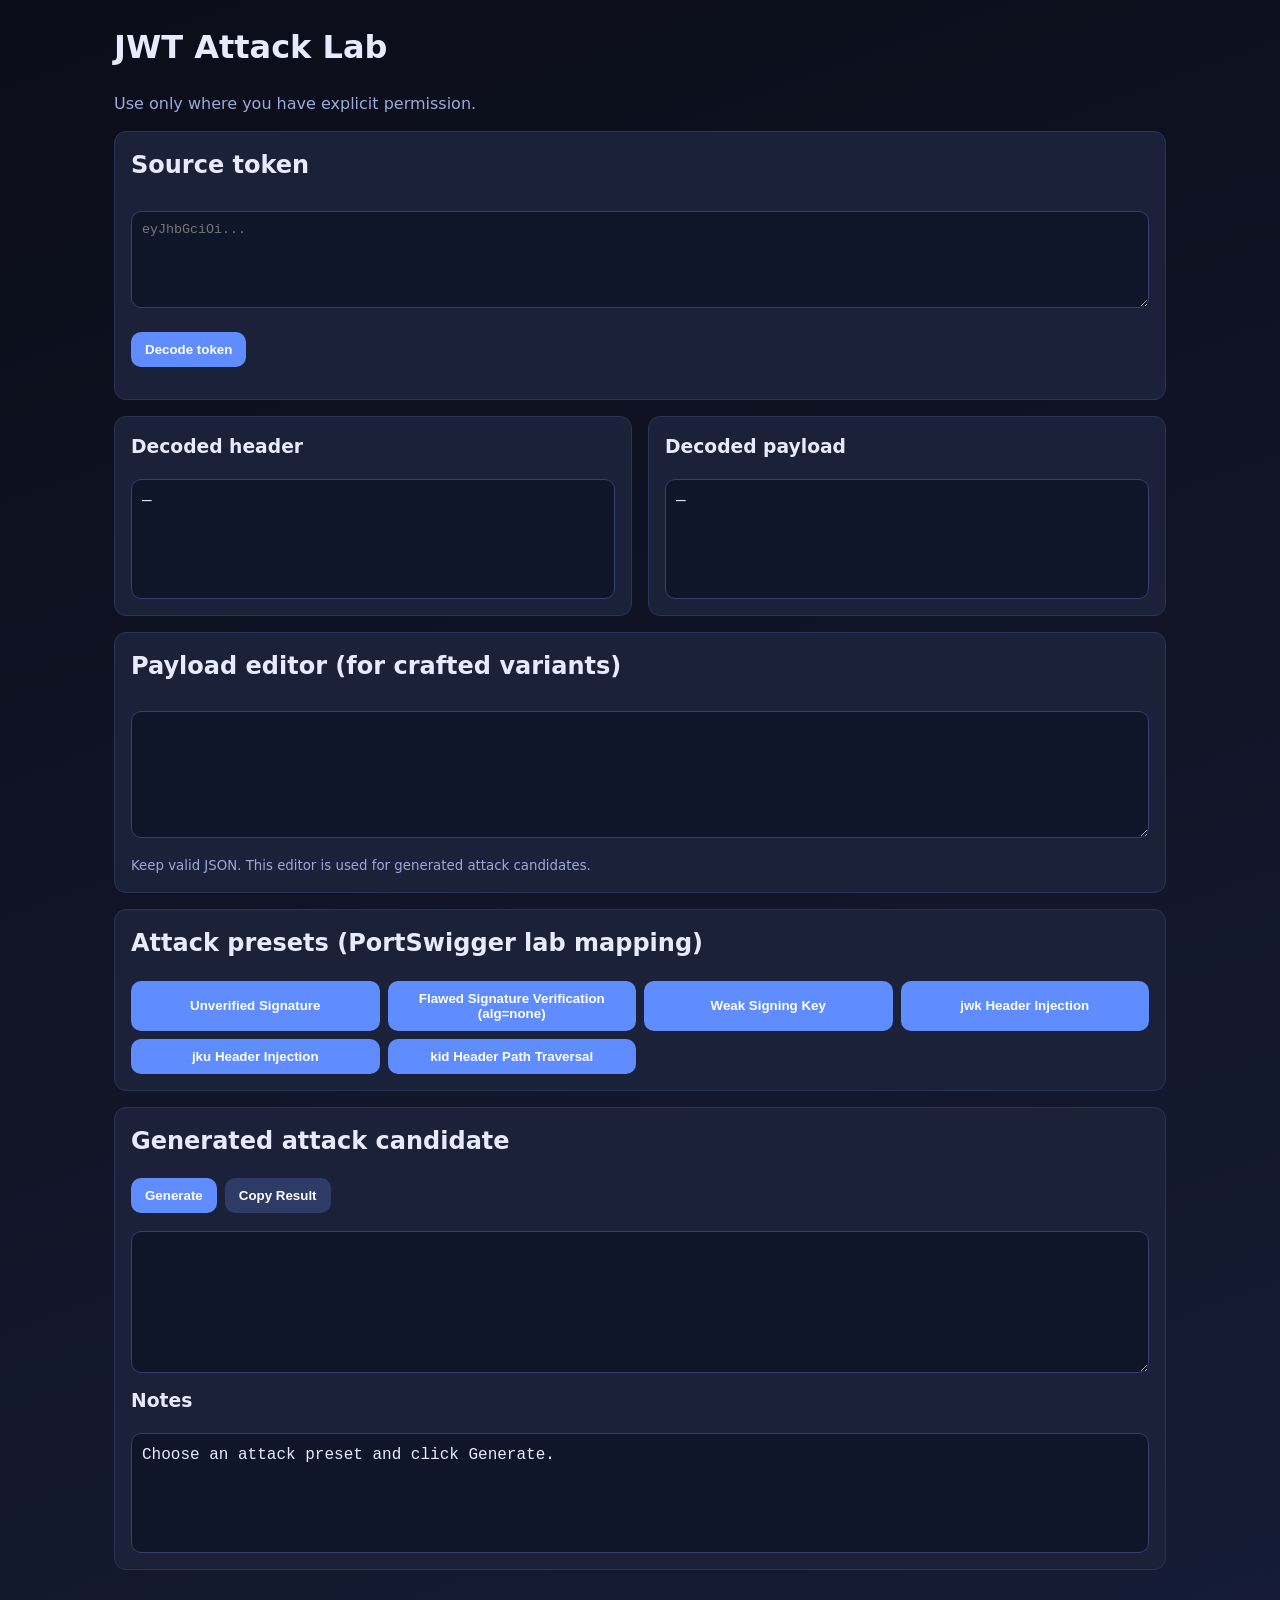
==== index.html @ 54688c31 "Fix JKU UI duplication and clean attack switching logic" ====
<!doctype html>
<html lang="en">
<head>
  <meta charset="UTF-8" />
  <meta name="viewport" content="width=device-width,initial-scale=1" />
  <title>JWT Pentest Helper — Attack Lab</title>
  <link rel="stylesheet" href="styles.css" />
</head>
<body>
  <main class="container">
    <h1>JWT Attack Lab</h1>
    <p class="lead">Use only where you have explicit permission.</p>

    <section class="card">
      <h2>Source token</h2>
      <textarea id="sourceToken" rows="5" spellcheck="false" placeholder="eyJhbGciOi..."></textarea>
      <div class="actions">
        <button id="reloadBtn">Decode token</button>
      </div>
      <p id="decodeError" class="error" aria-live="polite"></p>
    </section>

    <section class="grid">
      <article class="card">
        <h3>Decoded header</h3>
        <pre id="headerOut">—</pre>
      </article>
      <article class="card">
        <h3>Decoded payload</h3>
        <pre id="payloadOut">—</pre>
      </article>
    </section>

    <section class="card">
      <h2>Payload editor (for crafted variants)</h2>
      <textarea id="payloadEditor" rows="7" spellcheck="false"></textarea>
      <small>Keep valid JSON. This editor is used for generated attack candidates.</small>
    </section>

    <section class="card">
      <h2>Attack presets (PortSwigger lab mapping)</h2>
      <div class="attack-list">
        <button data-attack="unverified-signature">Unverified Signature</button>
        <button data-attack="flawed-signature">Flawed Signature Verification (alg=none)</button>
        <button data-attack="weak-signing-key">Weak Signing Key</button>
        <button data-attack="jwk-header-injection">jwk Header Injection</button>
        <button data-attack="jku-header-injection">jku Header Injection</button>
        <button data-attack="kid-path-traversal">kid Header Path Traversal</button>
      </div>
    </section>

    <section id="attackInputSection" class="card hidden">
      <h2>Attack-specific input</h2>
      <label id="extraInputLabel" for="extraInput"></label>
      <textarea id="extraInput" rows="4" spellcheck="false"></textarea>
      <small id="extraInputHelp"></small>

      <div id="jwkTools" class="hidden">
        <label for="jwkAlgSelect">JWK generation algorithm</label>
        <select id="jwkAlgSelect">
          <option>HS256</option><option>HS384</option><option>HS512</option>
          <option>RS256</option><option>RS384</option><option>RS512</option>
          <option>PS256</option><option>PS384</option><option>PS512</option>
          <option>ES256</option><option>ES384</option><option>ES512</option>
          <option>EdDSA</option>
        </select>
        <div class="actions">
          <button id="genJwkAlgKeyBtn" type="button" class="secondary">Generate key for selected alg</button>
          <button id="embedJwkSignBtn" type="button">Embed JWK & Sign token</button>
        </div>
        <small id="jwkAlgHelp">Burp-like flow: generate key -> jwk is embedded in header -> token is signed with matching private key.</small>
      </div>

      <div id="jkuTools" class="hidden">
        <label for="jkuKidInput">KID for JWKS</label>
        <input id="jkuKidInput" type="text" placeholder="auto-generated-kid" />
        <div class="actions">
          <button id="genJkuRsaBtn" type="button" class="secondary">Generate RSA key for JKU</button>
          <button id="copyJwksBtn" type="button" class="secondary">Copy JWKS JSON</button>
          <button id="signJkuBtn" type="button">Sign JKU token now</button>
        </div>
        <textarea id="jwksOutput" rows="5" readonly></textarea>
      </div>

      <h3>Step-by-step</h3>
      <pre id="attackSteps">Select an attack to see guided steps.</pre>
    </section>

    <section class="card">
      <h2>Generated attack candidate</h2>
      <div class="actions">
        <button id="generateBtn">Generate</button>
        <button id="copyBtn" class="secondary">Copy Result</button>
      </div>
      <textarea id="resultToken" rows="8" readonly></textarea>
      <h3>Notes</h3>
      <pre id="attackNotes">Choose an attack preset and click Generate.</pre>
    </section>
  </main>

  <script src="attacks.js"></script>
</body>
</html>
---- styles.css ----
:root {
  color-scheme: dark;
  --bg: #0f1220;
  --panel: #1b2138;
  --text: #e8ebff;
  --muted: #9ca9d9;
  --accent: #5f8cff;
  --error: #ff7d7d;
}

* { box-sizing: border-box; }

body {
  margin: 0;
  font: 16px/1.45 Inter, system-ui, -apple-system, Segoe UI, Roboto, sans-serif;
  color: var(--text);
  background: linear-gradient(160deg, #0b0d18, #151c35);
}

.container {
  max-width: 1100px;
  margin: 0 auto;
  padding: 24px;
}

h1, h2, h3 { margin-top: 0; }
.lead { color: var(--muted); }

.card {
  background: var(--panel);
  border: 1px solid #2a3458;
  border-radius: 12px;
  padding: 16px;
  margin-bottom: 16px;
}

textarea, input, select {
  width: 100%;
  background: #10162a;
  color: var(--text);
  border: 1px solid #33406c;
  border-radius: 10px;
  padding: 10px;
  font-family: ui-monospace, SFMono-Regular, Menlo, Consolas, monospace;
  margin: 8px 0;
}

pre {
  white-space: pre-wrap;
  word-break: break-word;
  background: #10162a;
  border: 1px solid #33406c;
  border-radius: 10px;
  padding: 10px;
  margin: 0;
  min-height: 120px;
}

.actions {
  display: flex;
  flex-wrap: wrap;
  gap: 8px;
  margin: 10px 0;
}

button, .button {
  border: none;
  background: var(--accent);
  color: white;
  border-radius: 10px;
  padding: 10px 14px;
  cursor: pointer;
  text-decoration: none;
  font-weight: 600;
}

button.secondary, .button.secondary {
  background: #2e3b66;
}

.grid {
  display: grid;
  grid-template-columns: repeat(auto-fit, minmax(280px, 1fr));
  gap: 16px;
}

.attack-list {
  display: grid;
  gap: 8px;
  grid-template-columns: repeat(auto-fit, minmax(240px, 1fr));
}

.error { color: var(--error); }
small { color: var(--muted); }

.hidden { display: none; }
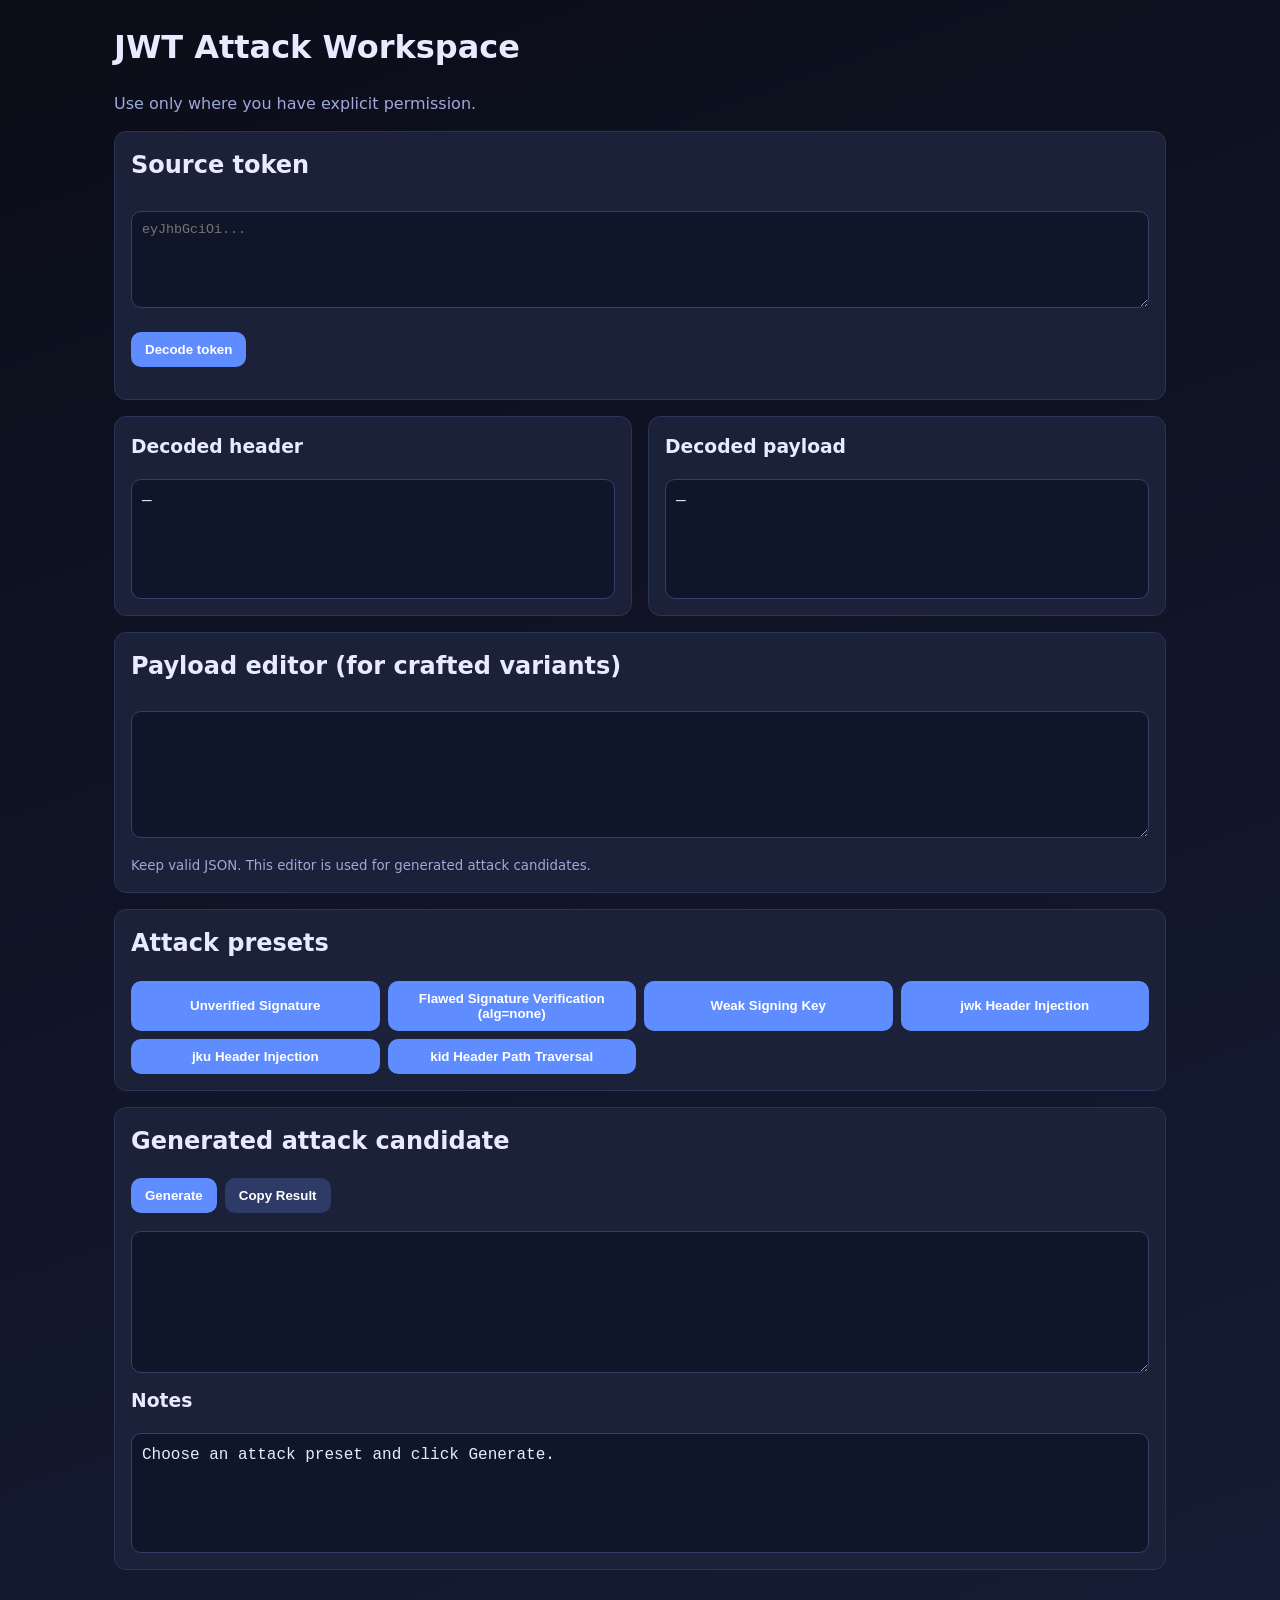
==== commit 02507d18: "Expand kid traversal alg options and remove lab-specific wording" ====
--- a/index.html
+++ b/index.html
@@ -3,12 +3,12 @@
 <head>
   <meta charset="UTF-8" />
   <meta name="viewport" content="width=device-width,initial-scale=1" />
-  <title>JWT Pentest Helper — Attack Lab</title>
+  <title>JWT Pentest Helper</title>
   <link rel="stylesheet" href="styles.css" />
 </head>
 <body>
   <main class="container">
-    <h1>JWT Attack Lab</h1>
+    <h1>JWT Attack Workspace</h1>
     <p class="lead">Use only where you have explicit permission.</p>
 
     <section class="card">
@@ -38,7 +38,7 @@
     </section>
 
     <section class="card">
-      <h2>Attack presets (PortSwigger lab mapping)</h2>
+      <h2>Attack presets</h2>
       <div class="attack-list">
         <button data-attack="unverified-signature">Unverified Signature</button>
         <button data-attack="flawed-signature">Flawed Signature Verification (alg=none)</button>
@@ -68,7 +68,7 @@
           <button id="genJwkAlgKeyBtn" type="button" class="secondary">Generate key for selected alg</button>
           <button id="embedJwkSignBtn" type="button">Embed JWK & Sign token</button>
         </div>
-        <small id="jwkAlgHelp">Burp-like flow: generate key -> jwk is embedded in header -> token is signed with matching private key.</small>
+        <small id="jwkAlgHelp">Generate key, embed JWK in header, and sign token.</small>
       </div>
 
       <div id="jkuTools" class="hidden">
@@ -80,6 +80,18 @@
           <button id="signJkuBtn" type="button">Sign JKU token now</button>
         </div>
         <textarea id="jwksOutput" rows="5" readonly></textarea>
+      </div>
+
+      <div id="kidTools" class="hidden">
+        <label for="kidAlgSelect">Signing algorithm for kid traversal</label>
+        <select id="kidAlgSelect">
+          <option>HS256</option><option>HS384</option><option>HS512</option>
+          <option>RS256</option><option>RS384</option><option>RS512</option>
+          <option>PS256</option><option>PS384</option><option>PS512</option>
+          <option>ES256</option><option>ES384</option><option>ES512</option>
+          <option>EdDSA</option>
+        </select>
+        <small>Tool sets kid traversal path and signs automatically with selected algorithm.</small>
       </div>
 
       <h3>Step-by-step</h3>
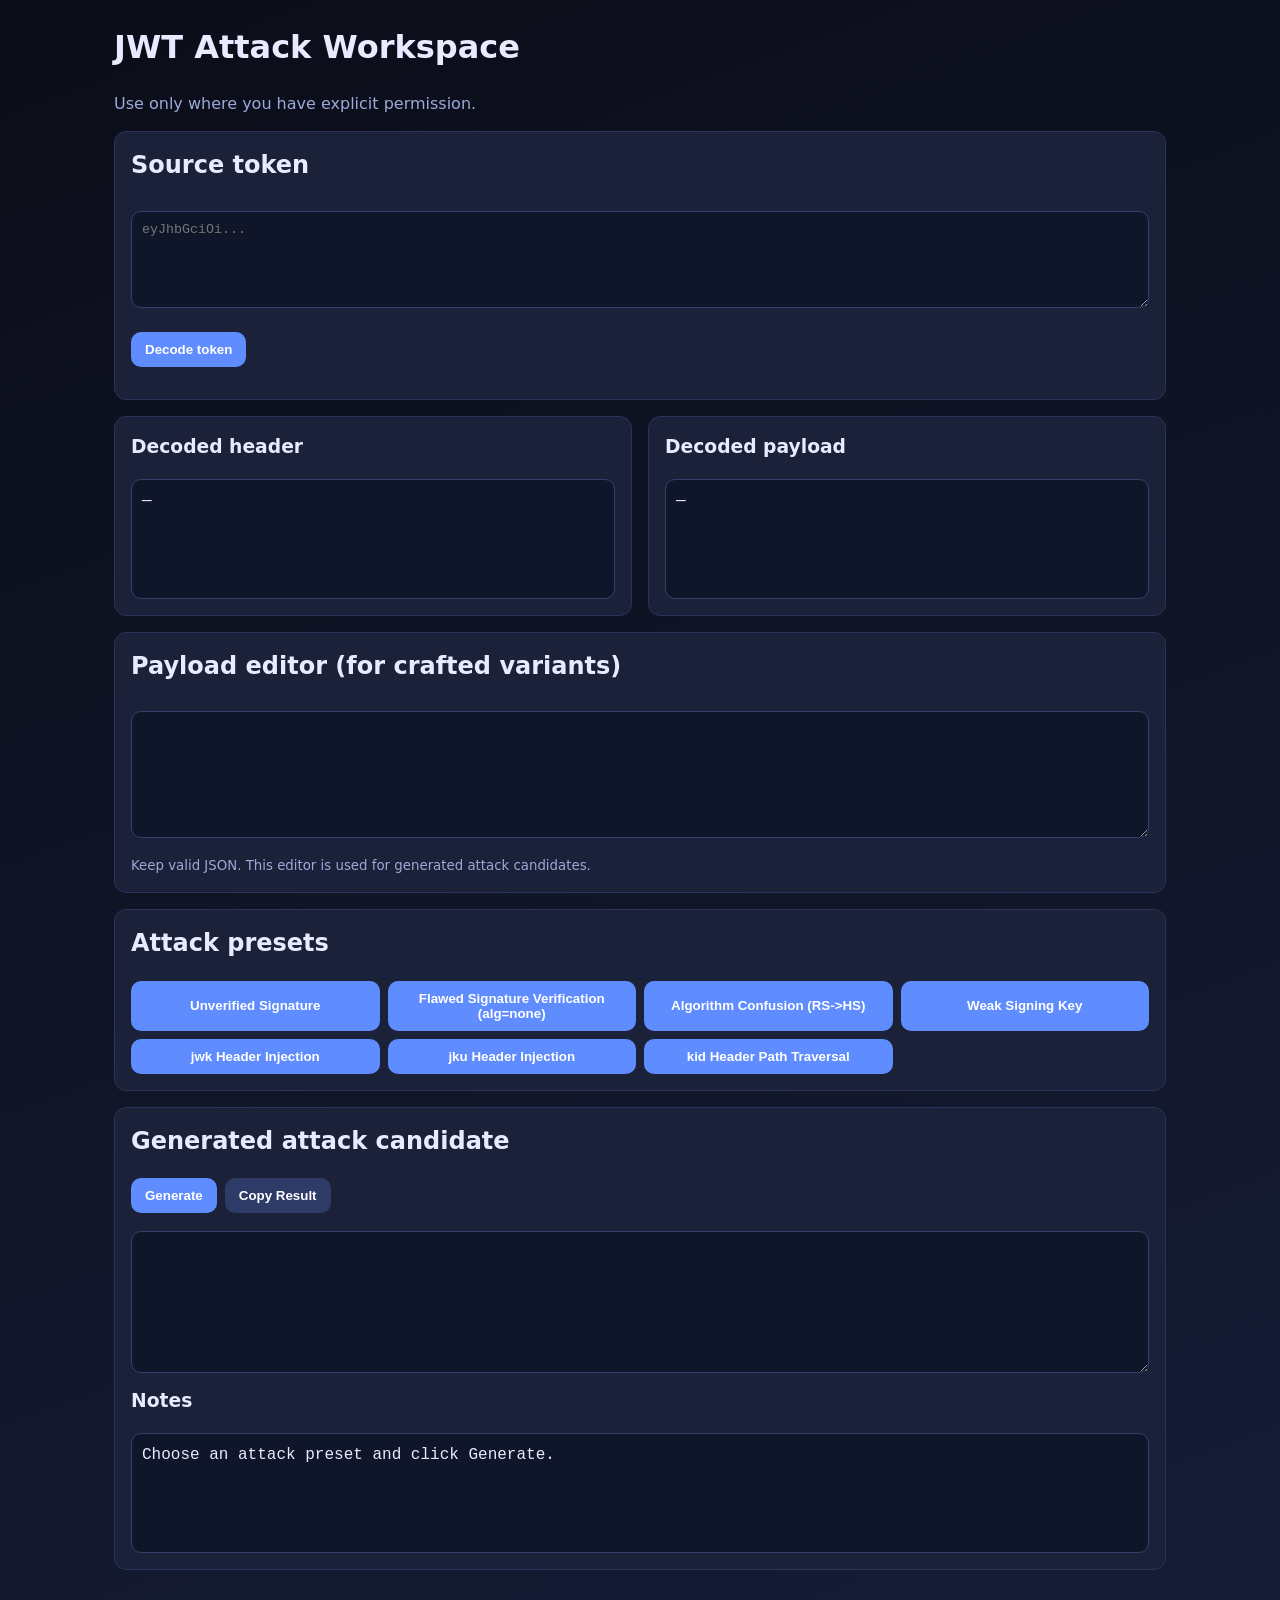
==== commit bcb68cd6: "Add algorithm confusion attack preset with guided flow" ====
--- a/index.html
+++ b/index.html
@@ -42,6 +42,7 @@
       <div class="attack-list">
         <button data-attack="unverified-signature">Unverified Signature</button>
         <button data-attack="flawed-signature">Flawed Signature Verification (alg=none)</button>
+        <button data-attack="algorithm-confusion">Algorithm Confusion (RS->HS)</button>
         <button data-attack="weak-signing-key">Weak Signing Key</button>
         <button data-attack="jwk-header-injection">jwk Header Injection</button>
         <button data-attack="jku-header-injection">jku Header Injection</button>
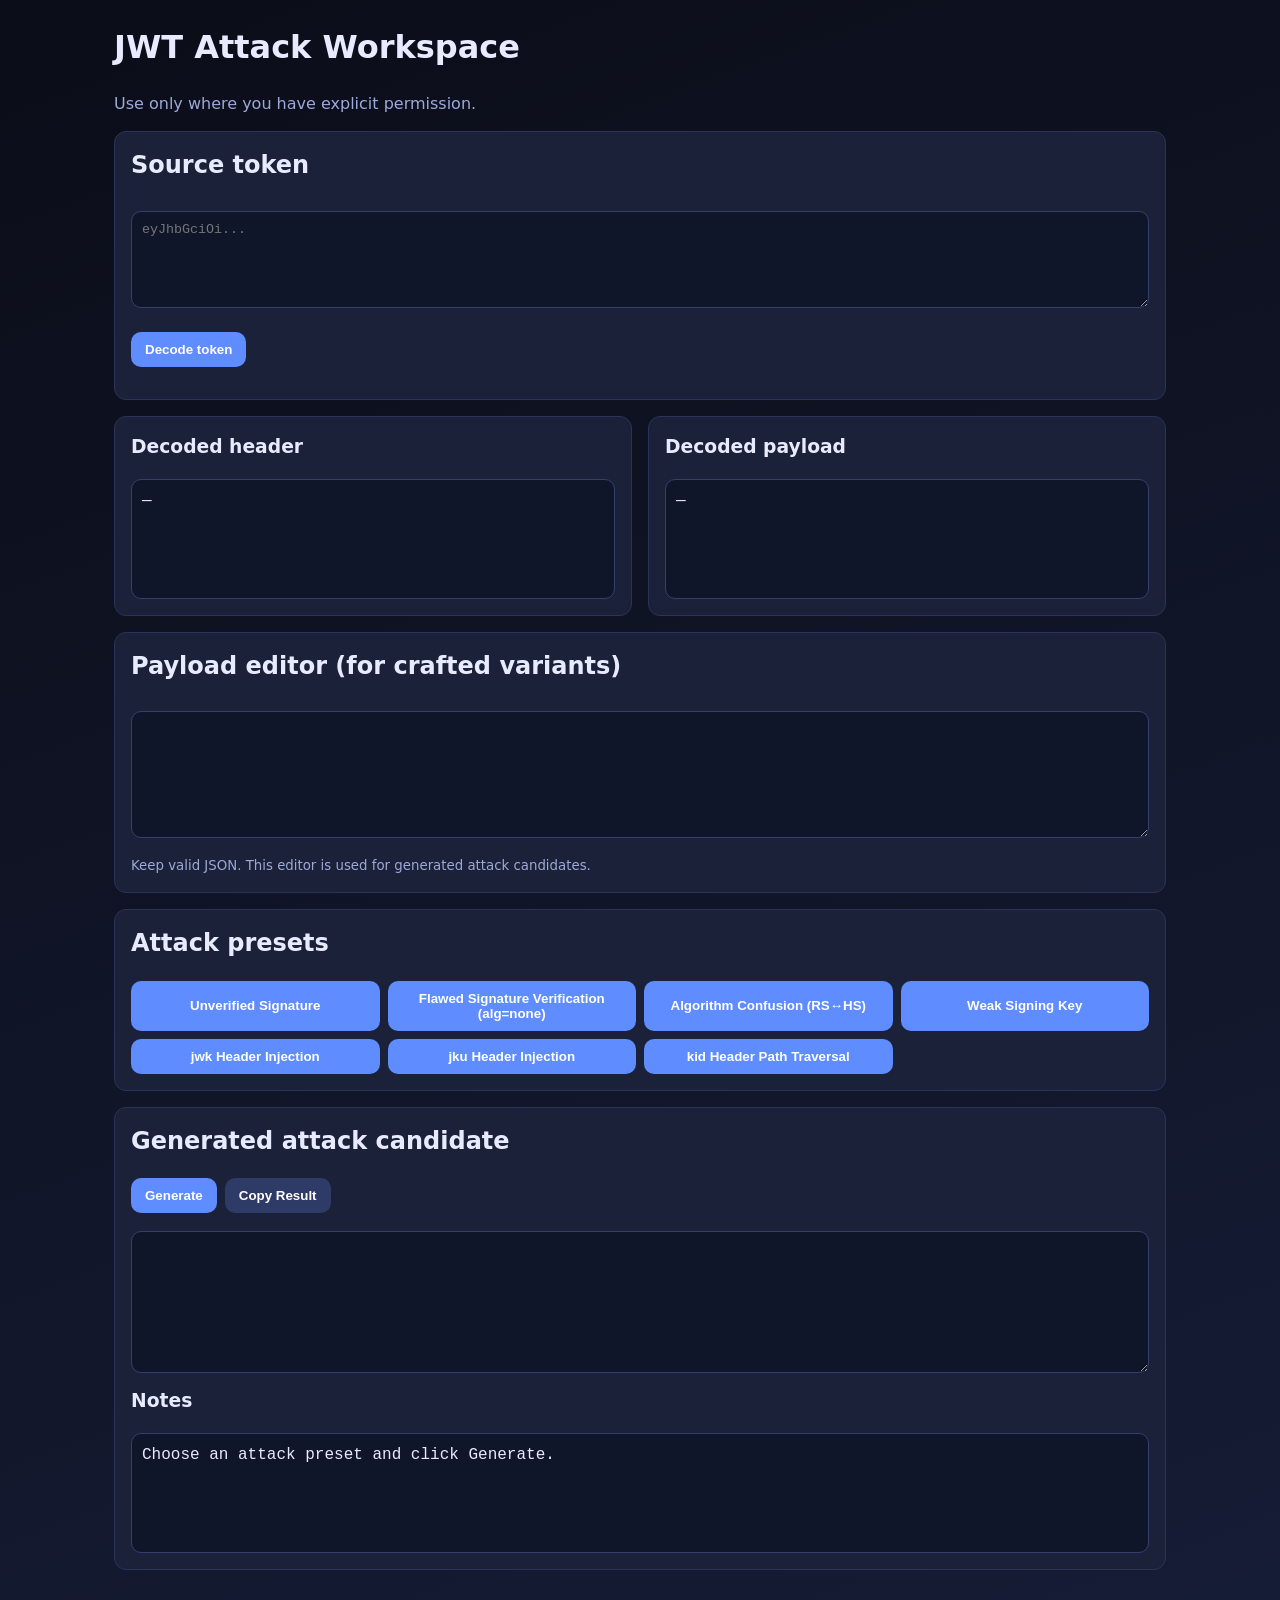
==== commit d6481980: "Automate algorithm confusion flow from jwks input" ====
--- a/index.html
+++ b/index.html
@@ -42,7 +42,7 @@
       <div class="attack-list">
         <button data-attack="unverified-signature">Unverified Signature</button>
         <button data-attack="flawed-signature">Flawed Signature Verification (alg=none)</button>
-        <button data-attack="algorithm-confusion">Algorithm Confusion (RS->HS)</button>
+        <button data-attack="algorithm-confusion">Algorithm Confusion (RS↔HS)</button>
         <button data-attack="weak-signing-key">Weak Signing Key</button>
         <button data-attack="jwk-header-injection">jwk Header Injection</button>
         <button data-attack="jku-header-injection">jku Header Injection</button>
@@ -55,6 +55,16 @@
       <label id="extraInputLabel" for="extraInput"></label>
       <textarea id="extraInput" rows="4" spellcheck="false"></textarea>
       <small id="extraInputHelp"></small>
+
+
+      <div id="confusionTools" class="hidden">
+        <label for="confusionMode">Confusion mode</label>
+        <select id="confusionMode">
+          <option value="rs_hs">RS→HS</option>
+          <option value="hs_rs">HS→RS</option>
+        </select>
+        <small id="confusionHelp">RS→HS: paste server JWKS/JWK/PEM. HS→RS: optional private key (JWK/PEM), otherwise auto-generate RSA key.</small>
+      </div>
 
       <div id="jwkTools" class="hidden">
         <label for="jwkAlgSelect">JWK generation algorithm</label>
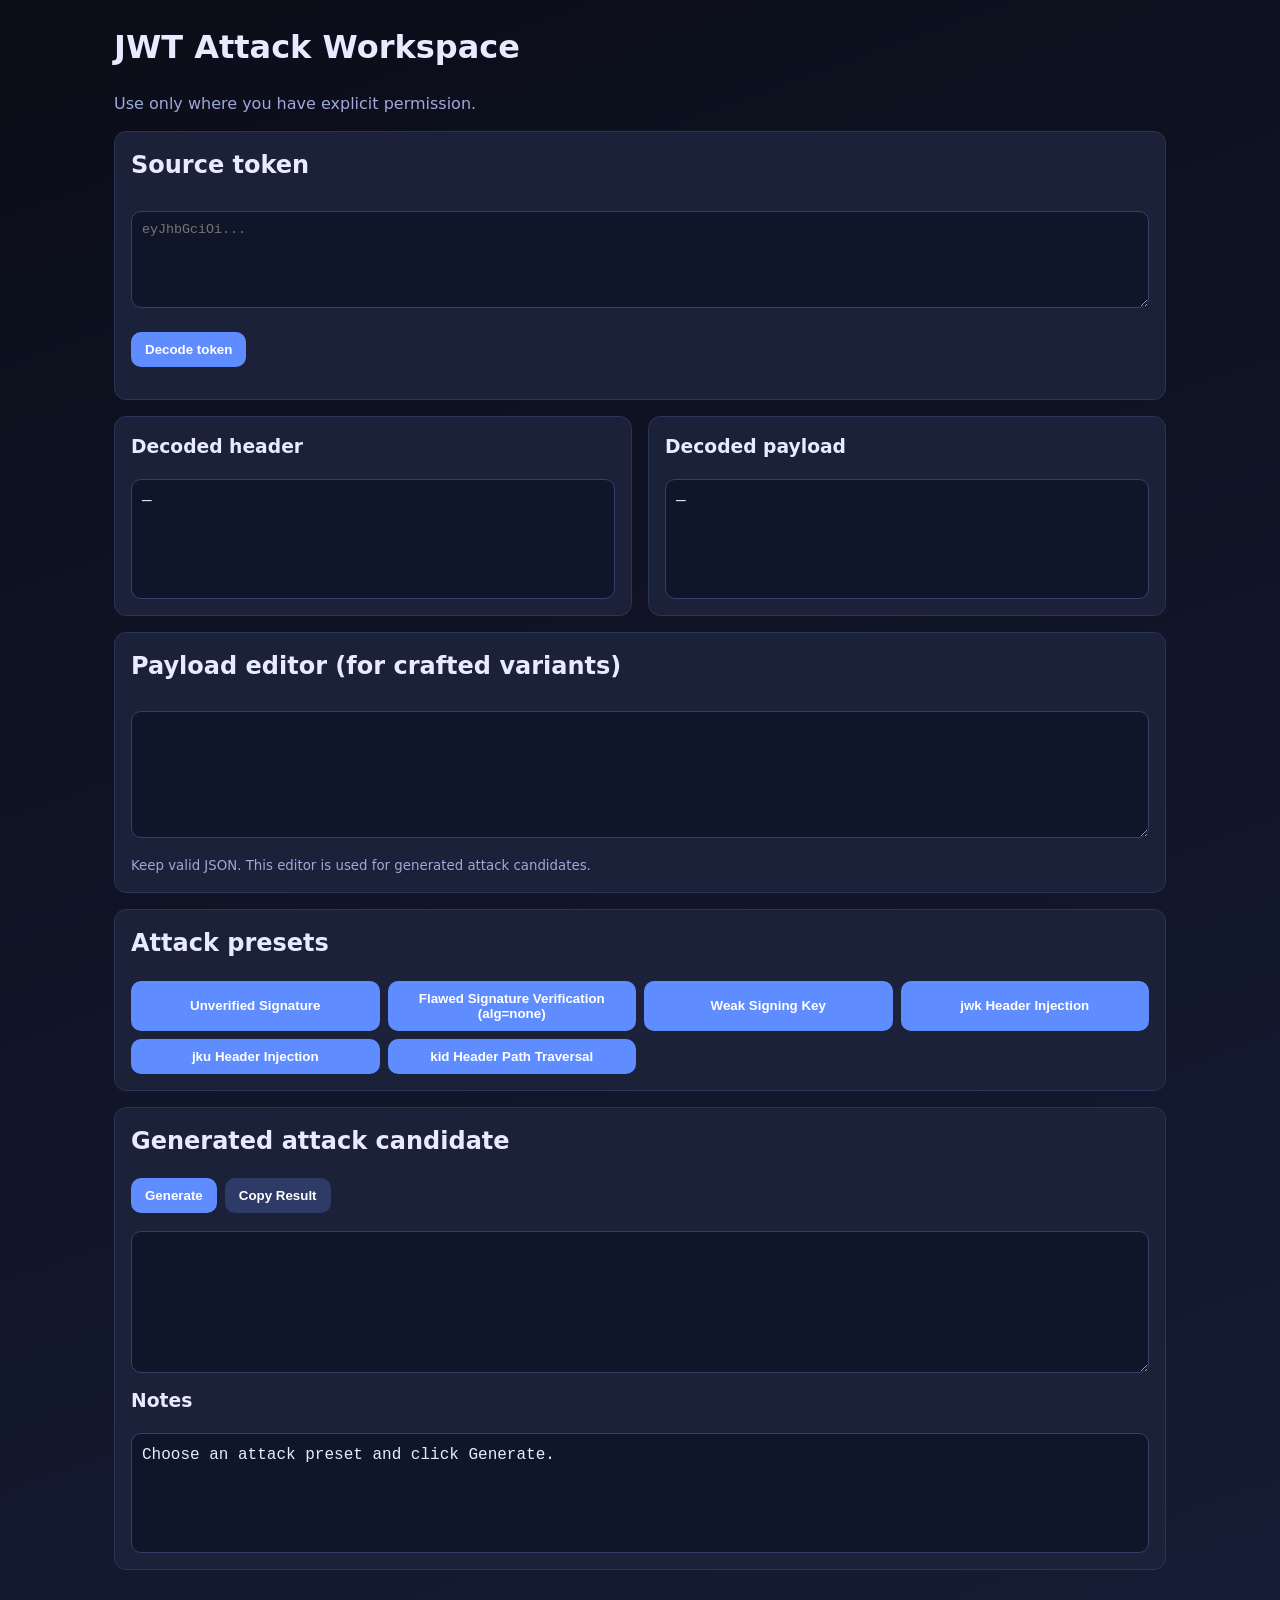
==== commit 5fb8ebd4: "Remove algorithm confusion feature from UI and generator" ====
--- a/index.html
+++ b/index.html
@@ -42,7 +42,6 @@
       <div class="attack-list">
         <button data-attack="unverified-signature">Unverified Signature</button>
         <button data-attack="flawed-signature">Flawed Signature Verification (alg=none)</button>
-        <button data-attack="algorithm-confusion">Algorithm Confusion (RS↔HS)</button>
         <button data-attack="weak-signing-key">Weak Signing Key</button>
         <button data-attack="jwk-header-injection">jwk Header Injection</button>
         <button data-attack="jku-header-injection">jku Header Injection</button>
@@ -56,15 +55,6 @@
       <textarea id="extraInput" rows="4" spellcheck="false"></textarea>
       <small id="extraInputHelp"></small>
 
-
-      <div id="confusionTools" class="hidden">
-        <label for="confusionMode">Confusion mode</label>
-        <select id="confusionMode">
-          <option value="rs_hs">RS→HS</option>
-          <option value="hs_rs">HS→RS</option>
-        </select>
-        <small id="confusionHelp">RS→HS: paste server JWKS/JWK/PEM. HS→RS: optional private key (JWK/PEM), otherwise auto-generate RSA key.</small>
-      </div>
 
       <div id="jwkTools" class="hidden">
         <label for="jwkAlgSelect">JWK generation algorithm</label>
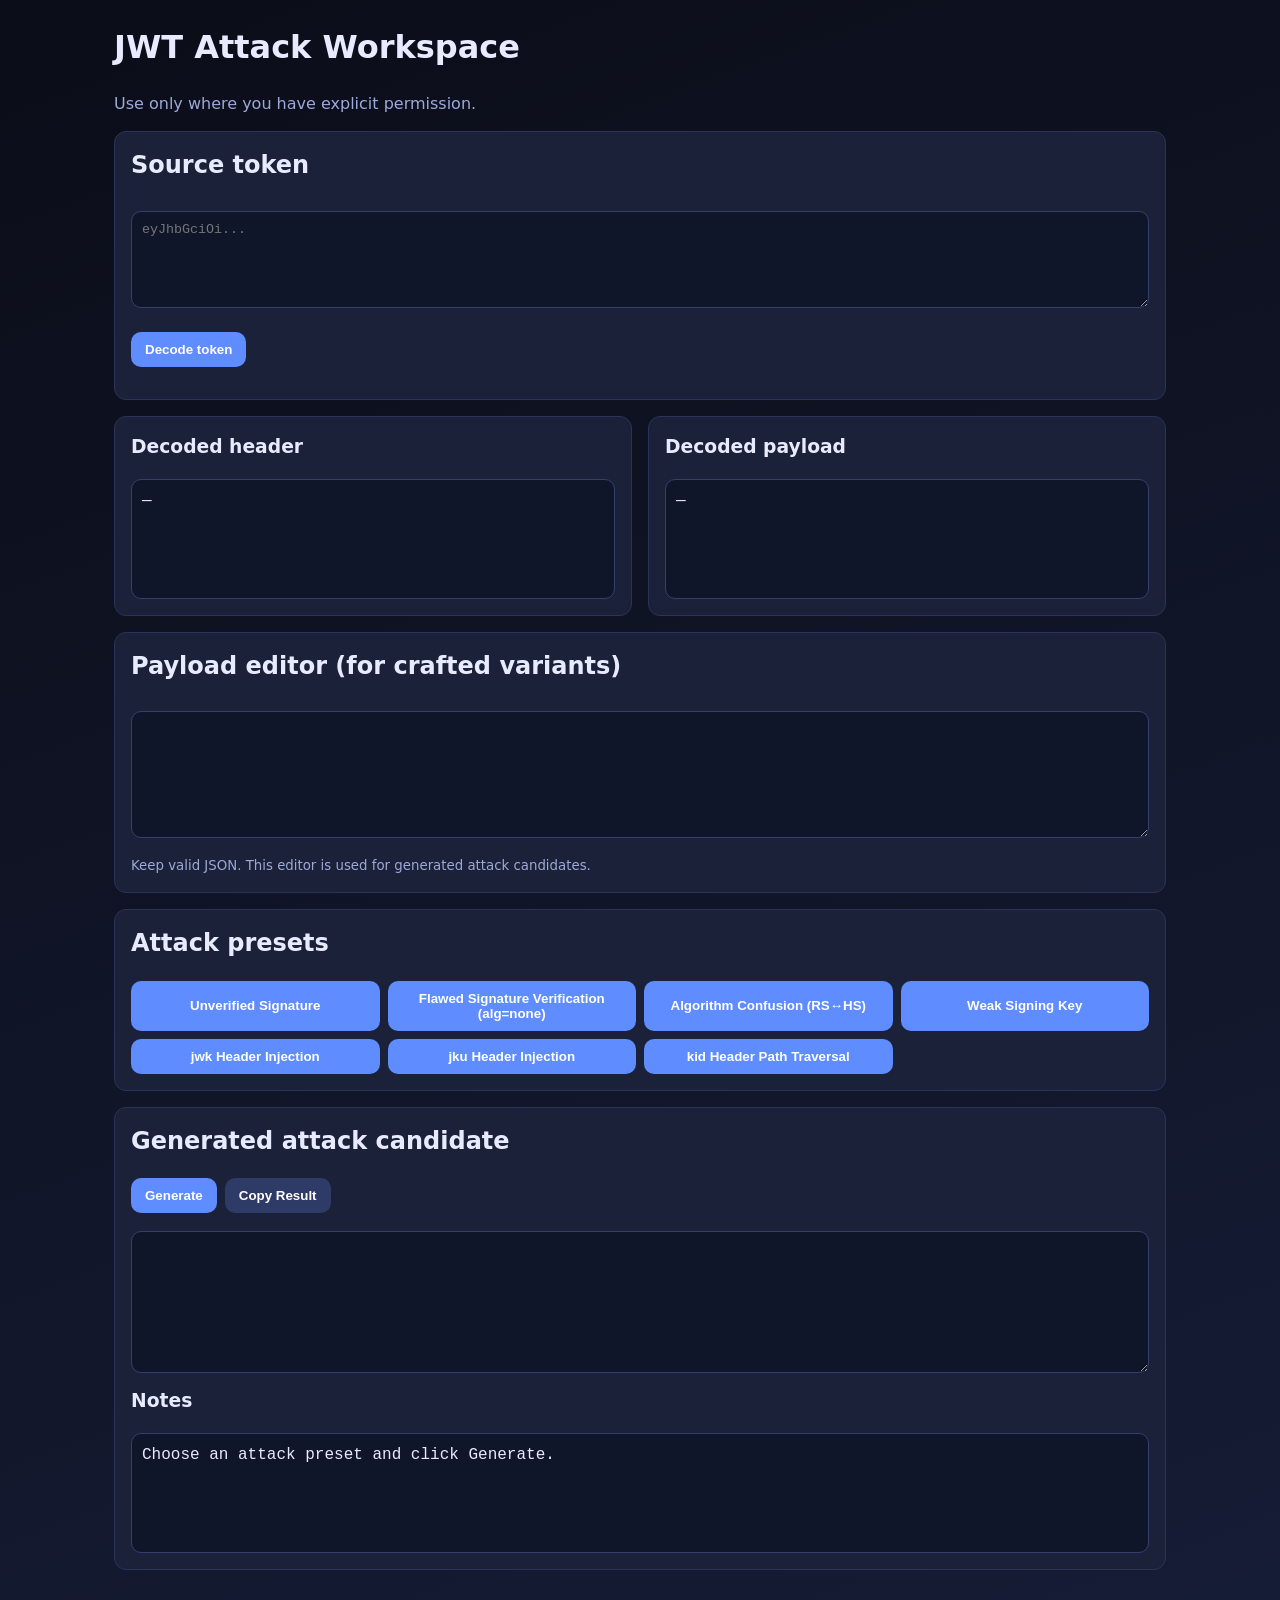
==== commit eb75c127: "Add Algorithm Confusion preset button and controls to index page" ====
--- a/index.html
+++ b/index.html
@@ -42,6 +42,7 @@
       <div class="attack-list">
         <button data-attack="unverified-signature">Unverified Signature</button>
         <button data-attack="flawed-signature">Flawed Signature Verification (alg=none)</button>
+        <button data-attack="algorithm-confusion">Algorithm Confusion (RS↔HS)</button>
         <button data-attack="weak-signing-key">Weak Signing Key</button>
         <button data-attack="jwk-header-injection">jwk Header Injection</button>
         <button data-attack="jku-header-injection">jku Header Injection</button>
@@ -95,6 +96,17 @@
         <small>Tool sets kid traversal path and signs automatically with selected algorithm.</small>
       </div>
 
+      <div id="algorithmConfusionTools" class="hidden">
+        <label for="algConfusionDirection">Direction</label>
+        <select id="algConfusionDirection">
+          <option value="rs-to-hs">RS → HS</option>
+          <option value="hs-to-rs">HS → RS</option>
+        </select>
+        <small>
+          Paste full <code>jwks.json</code> below. Tool auto-extracts required key fields from <code>keys[]</code>.
+        </small>
+      </div>
+
       <h3>Step-by-step</h3>
       <pre id="attackSteps">Select an attack to see guided steps.</pre>
     </section>
